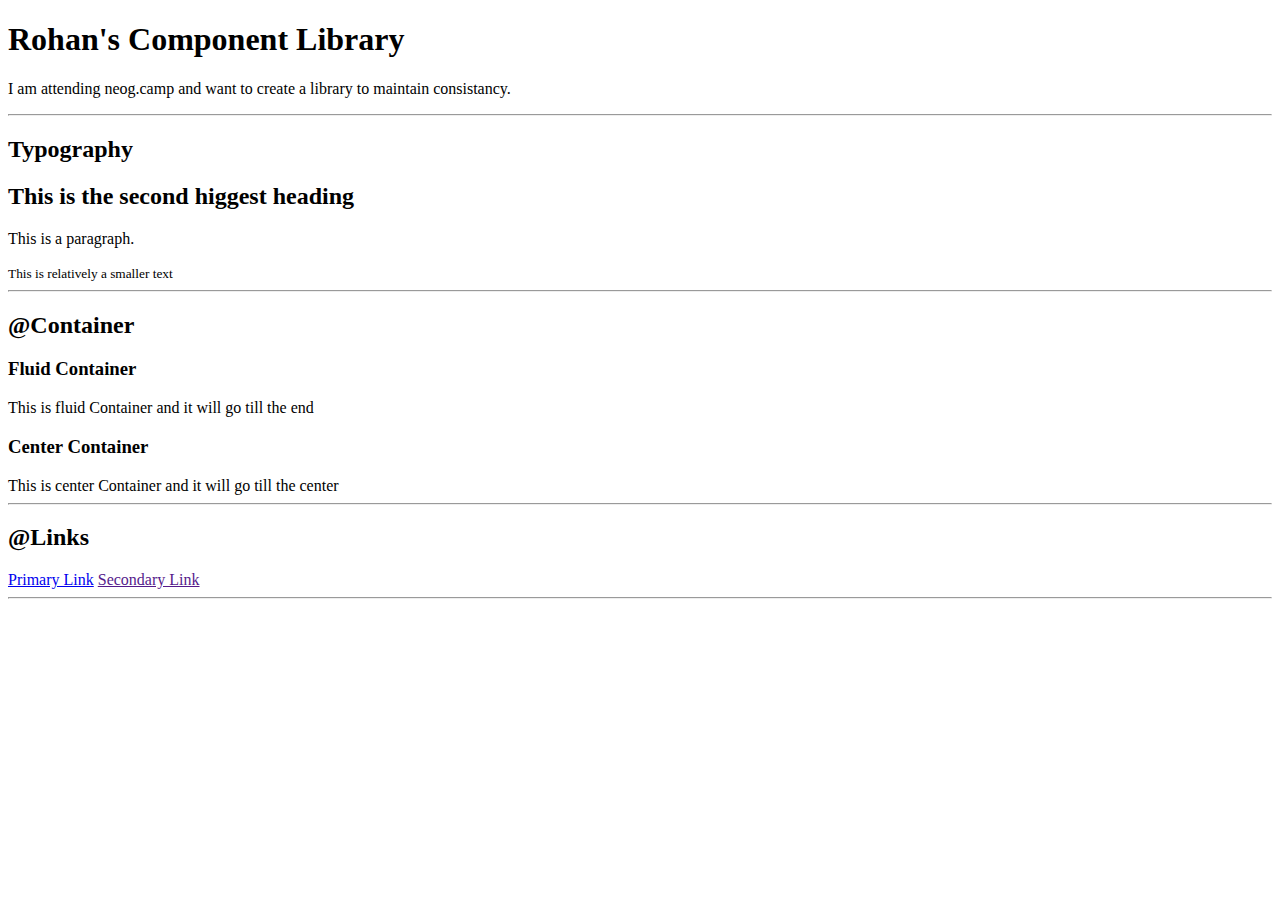
==== index.html @ 66ec8c55 "Create index.html" ====
<!--  -->


<!DOCTYPE html>
<html lang="en">
<head>
    <meta charset="UTF-8">
    <meta http-equiv="X-UA-Compatible" content="IE=edge">
    <meta name="viewport" content="width=device-width, initial-scale=1.0">
    <title>Document</title>
</head>
<body>
    <h1>Rohan's Component Library</h1>
    <p>I am attending  neog.camp and want to create a library to maintain consistancy.</p>

    <hr>

    <h2> Typography</h2>
    <h2> This is the second higgest heading</h2>
    <p> This is a paragraph.</p>
    <small>This is relatively a smaller text</small>

    <hr>

    <h2>@Container</h2>

    <h3>Fluid Container</h3>
    <div> This is fluid Container and it will go till the end</div>
    <h3>Center Container</h3>
    <div> This is center Container and it will go till the center</div>

    <hr>

    <h2> @Links</h2>
    <!-- Inline blocks -->
    <a href="https://google.com"> Primary Link</a>
    <a href="">Secondary Link</a>

    <hr>

    </body>
</html>
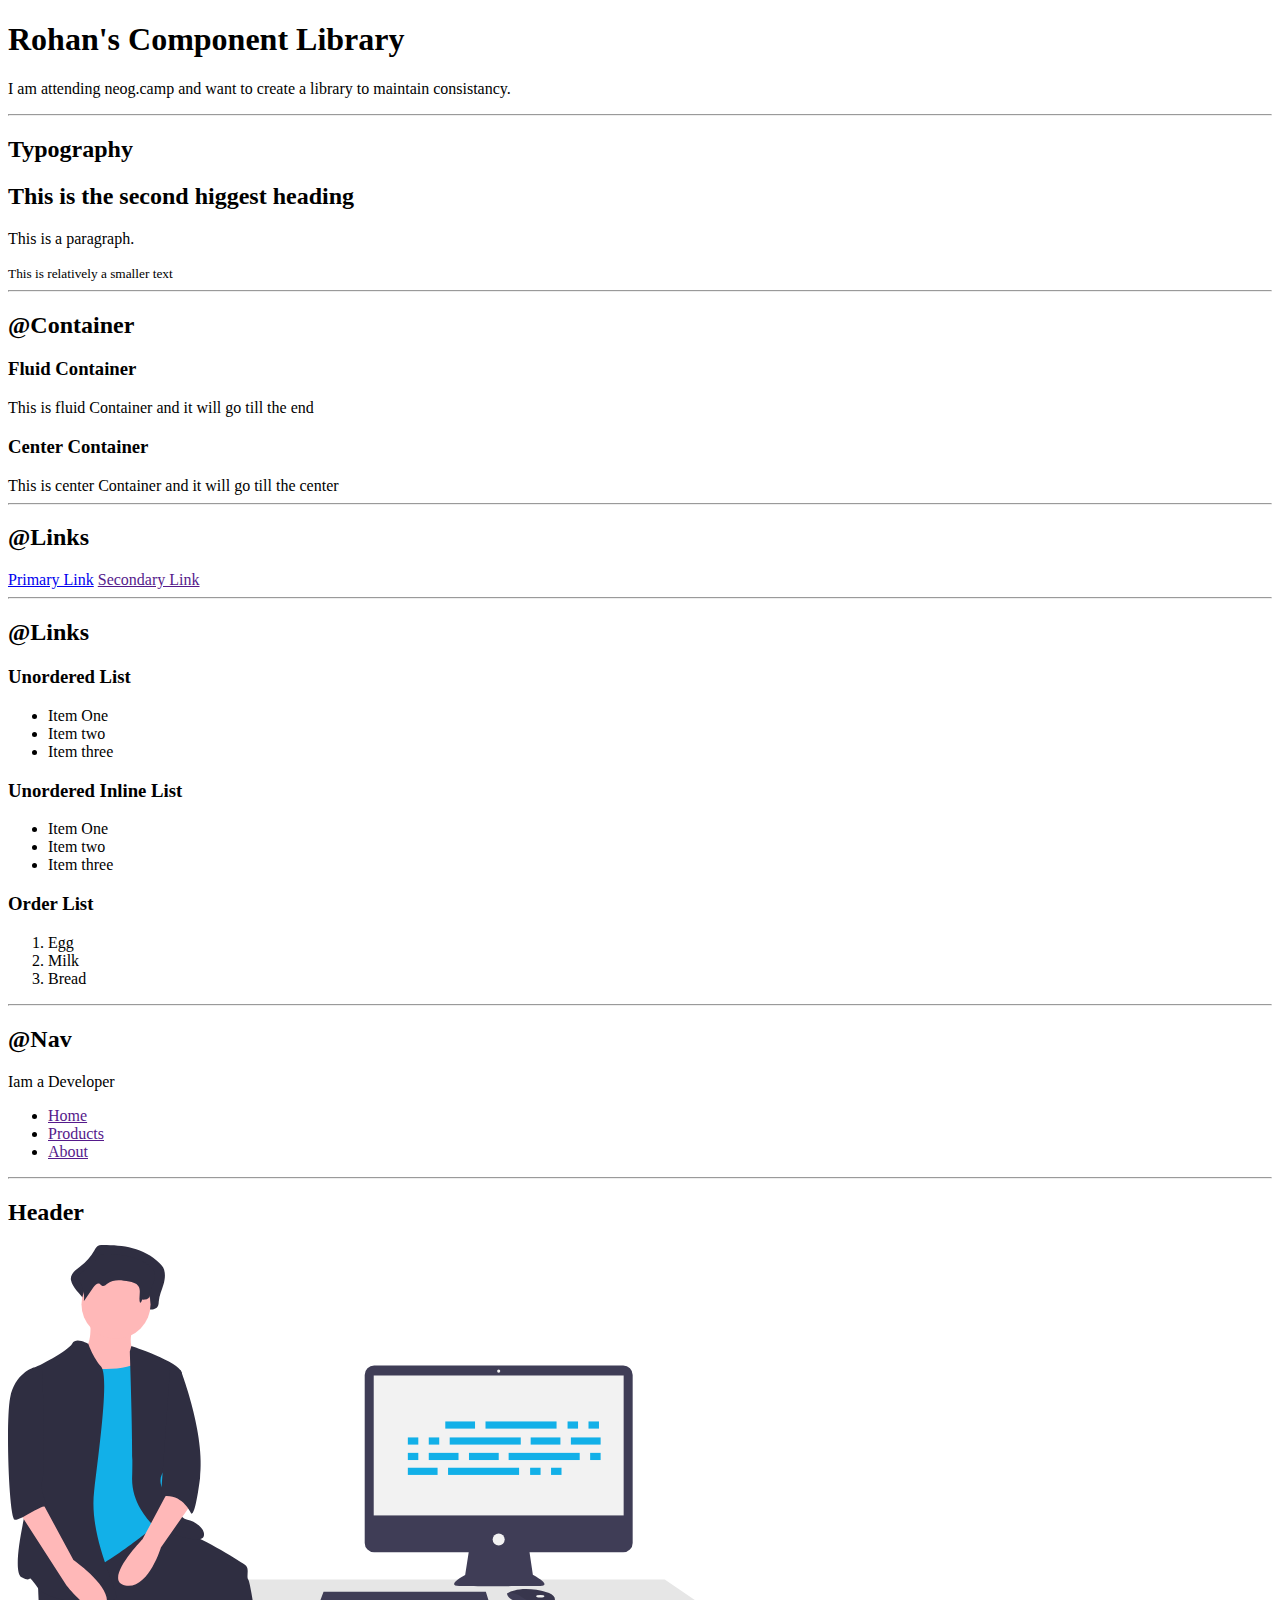
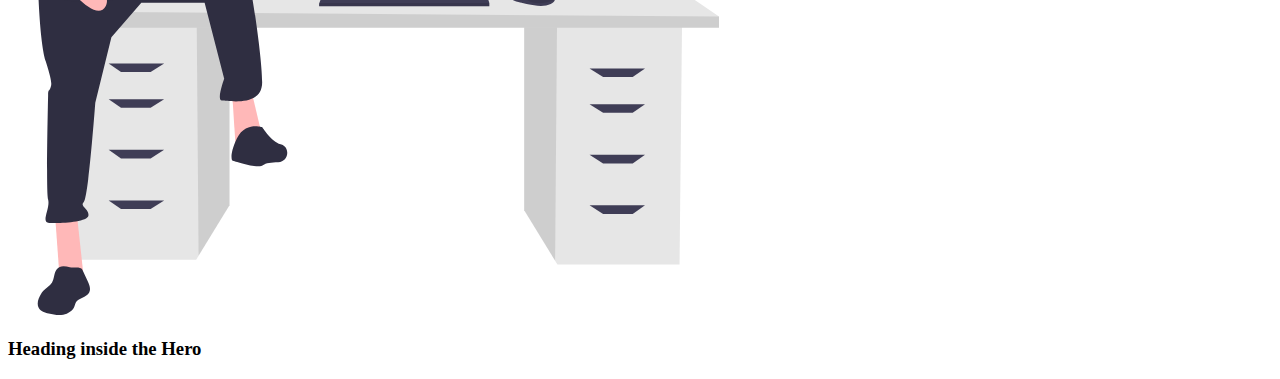
==== commit d3d4ca2f: "wip: Upto headers" ====
--- a/index.html
+++ b/index.html
@@ -38,5 +38,61 @@
 
     <hr>
 
+    <h2> @Links</h2>
+
+    <h3> Unordered List</h3>
+
+    <ul>
+        <li> Item One</li>
+        <li> Item two</li>
+        <li> Item three</li>
+    </ul>
+
+    <h3> Unordered Inline List</h3>
+    <ul>
+        <li> Item One</li>
+        <li>  Item two</li>
+        <li>  Item three</li>
+    </ul>
+
+    <h3>Order List</h3>
+
+    <ol>
+        
+            <li>  Egg</li>
+            <li>  Milk</li>
+            <li>  Bread</li>
+        
+    </ol>
+
+    <hr>
+
+    <h2> @Nav</h2>
+
+    <nav>
+        <div> Iam a Developer</div>
+        <ul>
+            <li> 
+                <a href=""> Home</a>
+            </li>
+            <li>
+                <a href="">Products</a>
+        
+            </li>
+            <li>
+                <a href=""> About</a>
+            </li>
+        </ul>
+    </nav>
+
+    <hr>
+
+    <h2> Header</h2>
+    <header>
+    <img src="images/hero.svg"/>
+    <h3> Heading inside the Hero</h3>
+    </header>
+
+
     </body>
 </html>
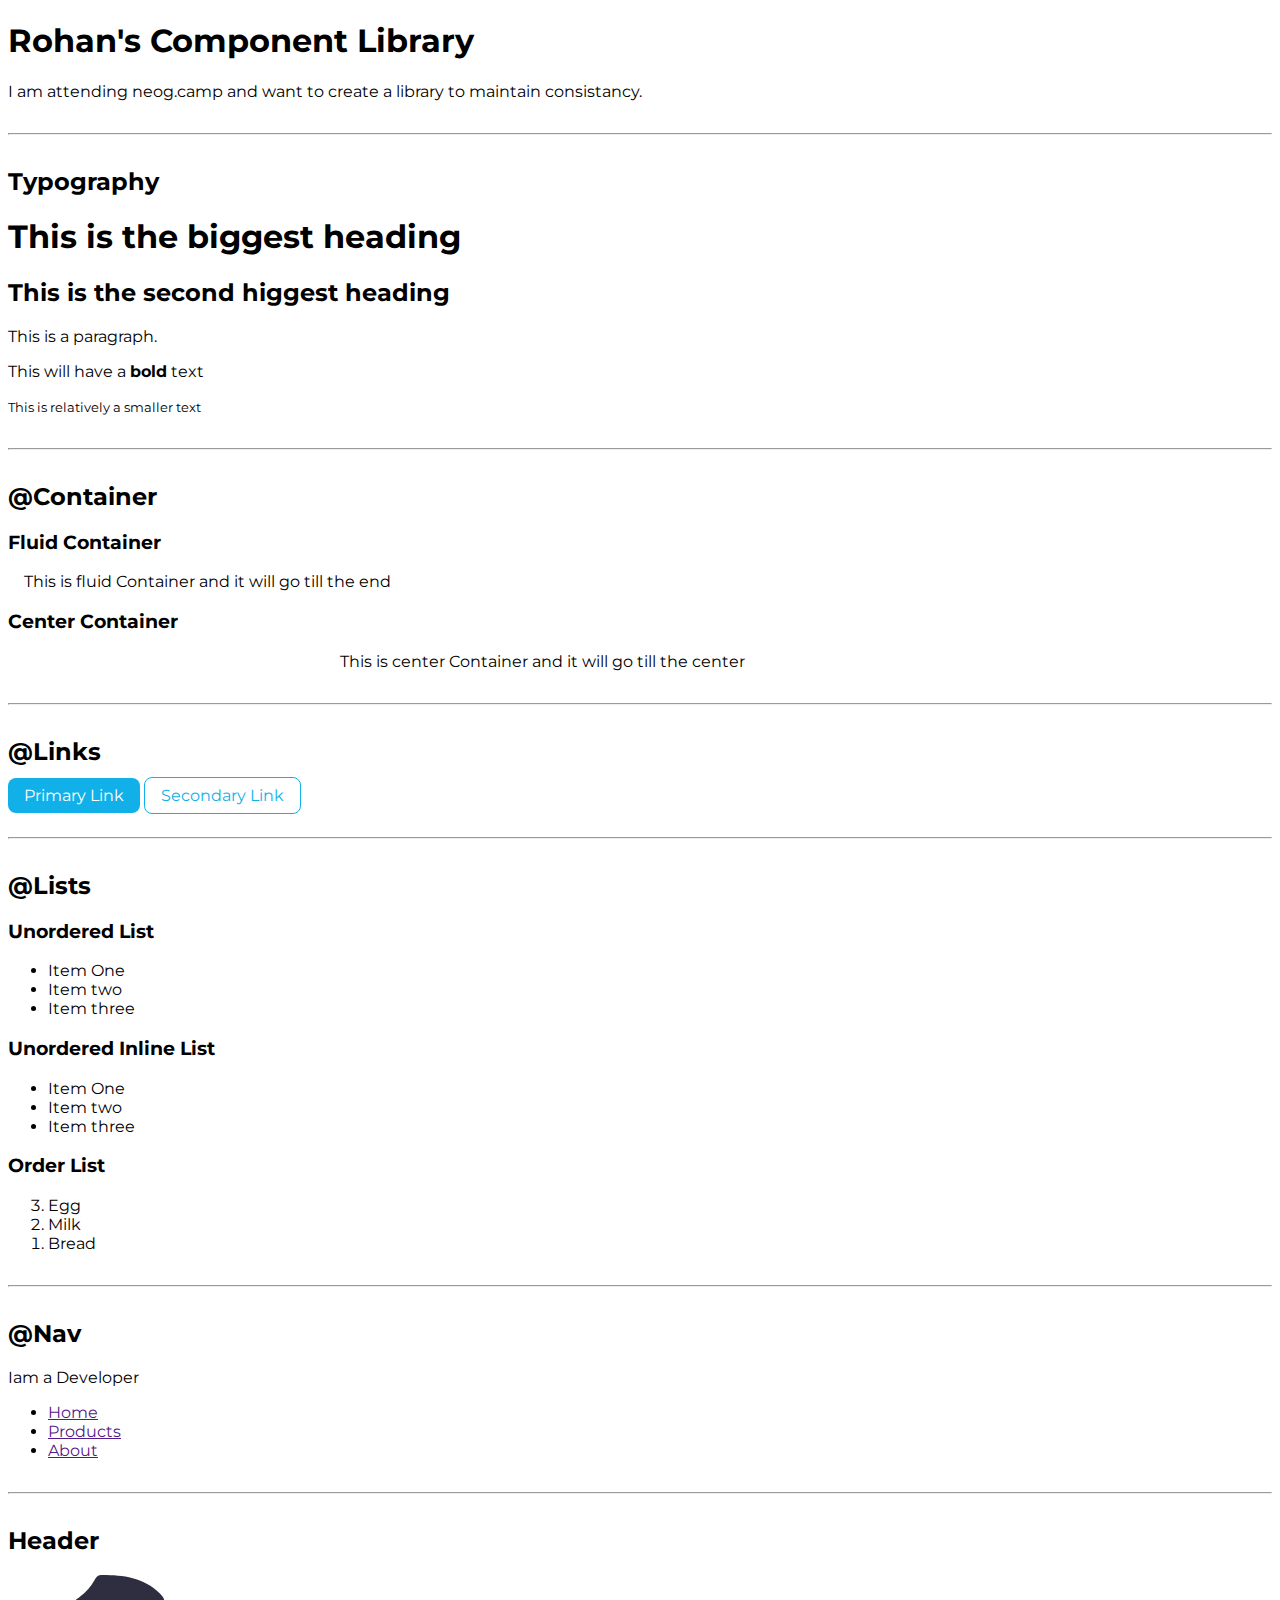
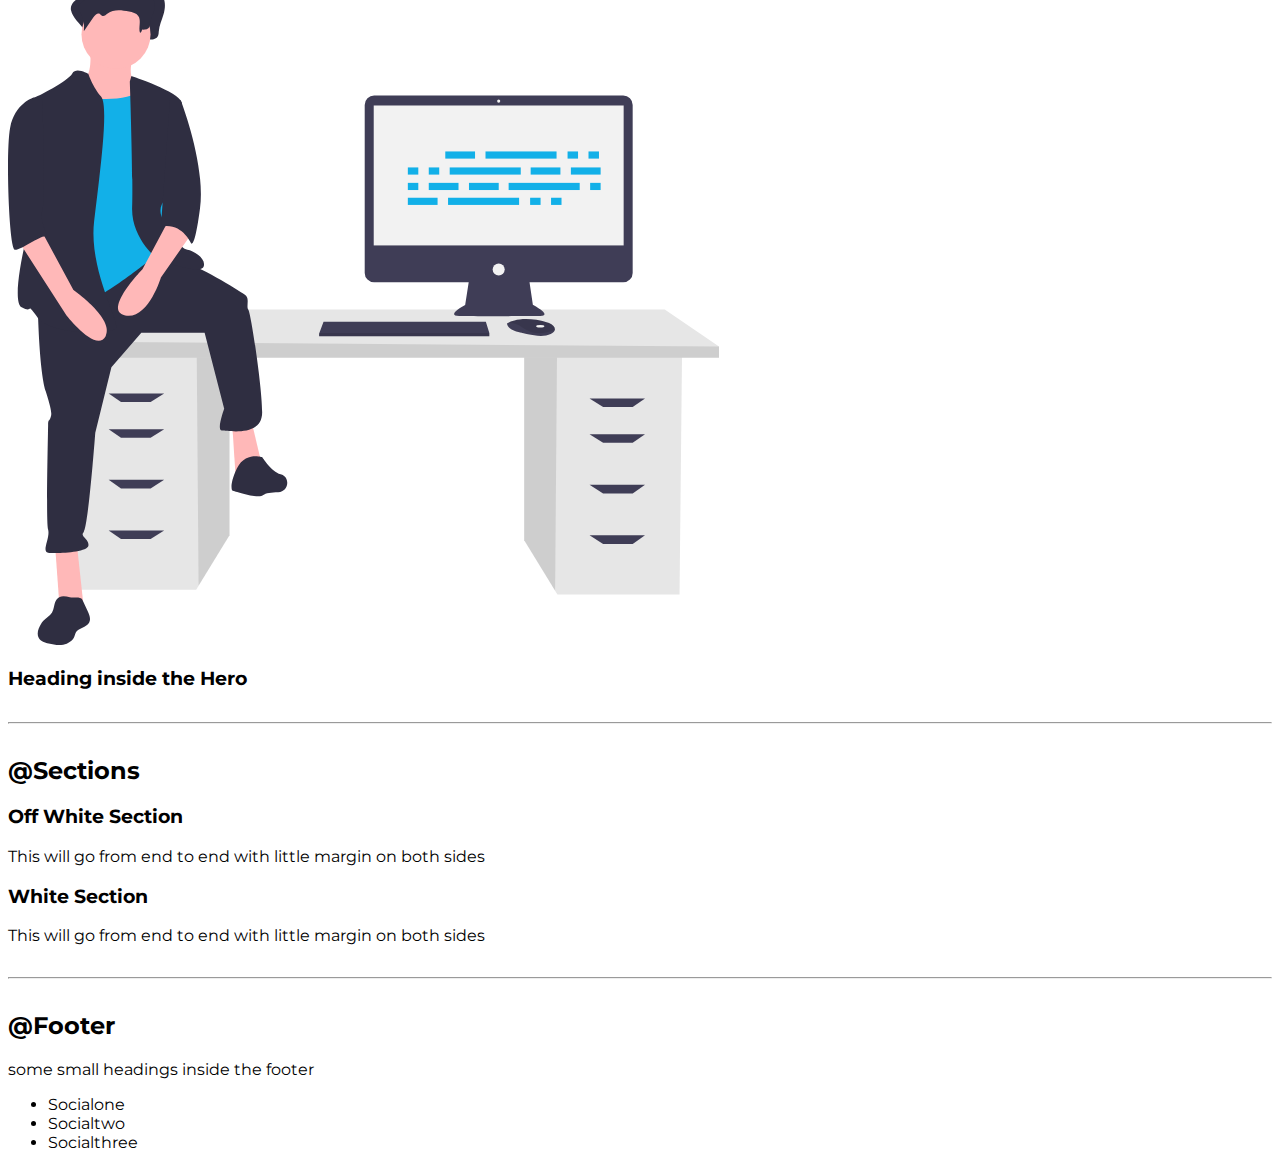
==== commit ce1a95ab: "wip: Upto links" ====
--- a/index.html
+++ b/index.html
@@ -7,8 +7,10 @@
     <meta charset="UTF-8">
     <meta http-equiv="X-UA-Compatible" content="IE=edge">
     <meta name="viewport" content="width=device-width, initial-scale=1.0">
-    <title>Document</title>
+    <title>Component Library</title>
+    <link href="styles.css" rel="stylesheet"/>
 </head>
+
 <body>
     <h1>Rohan's Component Library</h1>
     <p>I am attending  neog.camp and want to create a library to maintain consistancy.</p>
@@ -16,29 +18,34 @@
     <hr>
 
     <h2> Typography</h2>
+    <h1>This is the biggest heading</h1>
     <h2> This is the second higgest heading</h2>
     <p> This is a paragraph.</p>
+    <p>This will have a <strong>bold</strong> text</p>
     <small>This is relatively a smaller text</small>
 
     <hr>
 
     <h2>@Container</h2>
 
-    <h3>Fluid Container</h3>
-    <div> This is fluid Container and it will go till the end</div>
+    <h3 >Fluid Container</h3>
+    <div class="container"> This is fluid Container and it will go till the end</div>
     <h3>Center Container</h3>
-    <div> This is center Container and it will go till the center</div>
+    <div class="container container-center"> This is center Container and it will go till the center</div>
 
     <hr>
 
     <h2> @Links</h2>
     <!-- Inline blocks -->
-    <a href="https://google.com"> Primary Link</a>
-    <a href="">Secondary Link</a>
+    <a class=" link primary-link" href="https://google.com"> Primary Link</a>
+    <a class="link secondary-link" href="">Secondary Link</a>
+
+    <br>
+
 
     <hr>
 
-    <h2> @Links</h2>
+    <h2> @Lists</h2>
 
     <h3> Unordered List</h3>
 
@@ -57,7 +64,7 @@
 
     <h3>Order List</h3>
 
-    <ol>
+    <ol reversed>
         
             <li>  Egg</li>
             <li>  Milk</li>
@@ -93,6 +100,37 @@
     <h3> Heading inside the Hero</h3>
     </header>
 
+    <hr>
+
+    <h2> @Sections</h2>
+
+    <section>
+    <h3> Off White Section</h3>
+    <p> This will go from end to end with little margin on both sides</p>
+
+    </section>
+
+    <section>
+        <h3> White Section</h3>
+        <p> This will go from end to end with little margin on both sides</p>
+    
+    </section>
+
+    <hr>
+
+    <h2> @Footer</h2>
+
+
+    <footer>
+        <div> some small headings inside the footer</div>
+        <ul>
+            <li> Socialone</li>
+            <li>Socialtwo</li>
+            <li>Socialthree</li>
+        </ul>
+
+    </footer>
+
 
     </body>
 </html>
--- a/styles.css
+++ b/styles.css
@@ -0,0 +1,55 @@
+@import url("https://fonts.googleapis.com/css2?family=Montserrat:wght@200;700&display=swap");
+
+:root {
+  --primary-color: #12B0E8;
+}
+
+body {
+  font-family: "Montserrat", sans-serif;
+}
+
+hr{
+    margin: 2rem 0rem;
+}
+
+/* Container */
+.container {
+  padding-left: 1rem;
+  padding-right: 1rem;
+}
+.container-center {
+  max-width: 600px;
+  margin: auto;
+}
+
+.container-fluid {
+}
+
+/* Links */
+
+ .link{
+     text-decoration: none;
+     padding: 0.5rem 1rem;
+ }
+.primary-link {
+      background-color: var(--primary-color);
+  border-radius: 0.5rem;
+  color: white;
+  text-decoration: none;
+  
+}
+
+.secondary-link {
+  color: #12B0E8;
+  border-radius: 0.5rem;
+  border: 1px solid var(--primary-color);
+  text-decoration: none;
+}
+
+/* Look into BEM naming convention */
+
+/* Lists */
+
+
+
+
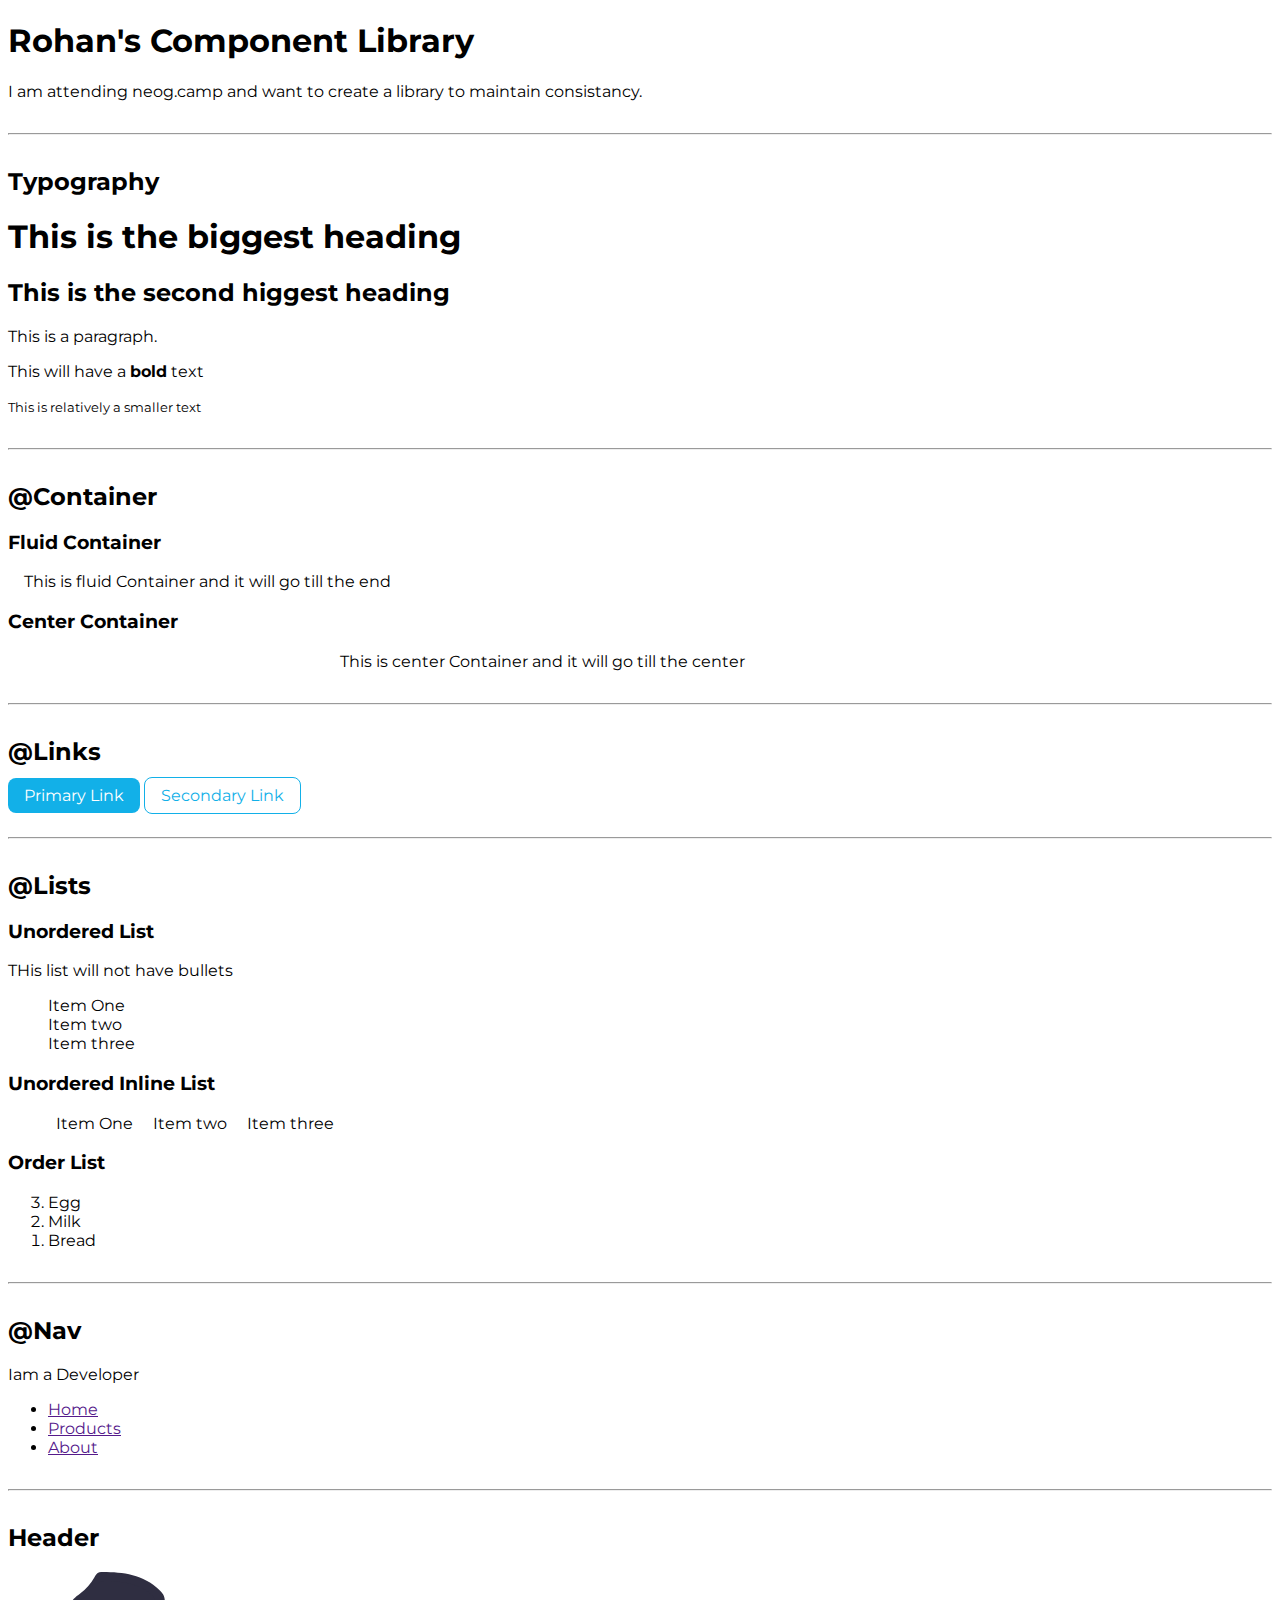
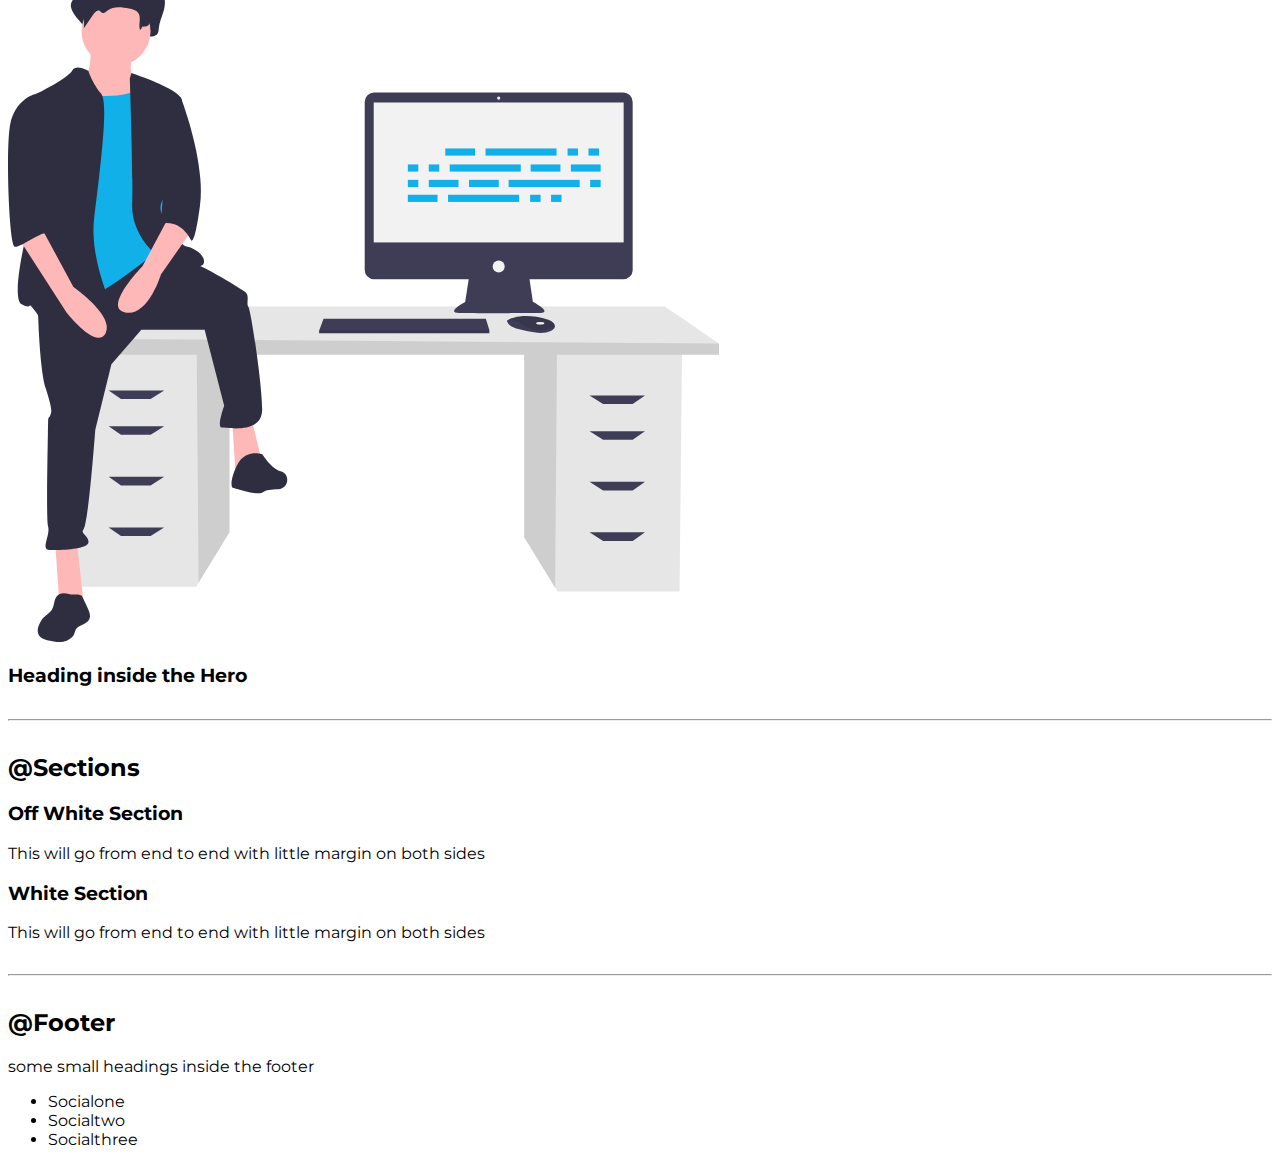
==== commit 2be45bff: "upto list" ====
--- a/index.html
+++ b/index.html
@@ -48,18 +48,19 @@
     <h2> @Lists</h2>
 
     <h3> Unordered List</h3>
+    <p>THis list will not have bullets</p>
 
-    <ul>
+    <ul class="list-non-bullet">
         <li> Item One</li>
         <li> Item two</li>
         <li> Item three</li>
     </ul>
 
     <h3> Unordered Inline List</h3>
-    <ul>
-        <li> Item One</li>
-        <li>  Item two</li>
-        <li>  Item three</li>
+    <ul class="list-non-bullet">
+        <li class="list-inline"> Item One</li>
+        <li class="list-inline">  Item two</li>
+        <li class="list-inline">  Item three</li>
     </ul>
 
     <h3>Order List</h3>
--- a/styles.css
+++ b/styles.css
@@ -50,6 +50,16 @@
 
 /* Lists */
 
+.list-non-bullet{
+    list-style: none;
+}
+
+.list-inline{
+
+    display: inline;
+    padding: 0rem 0.5rem;
+}
 
 
 
+
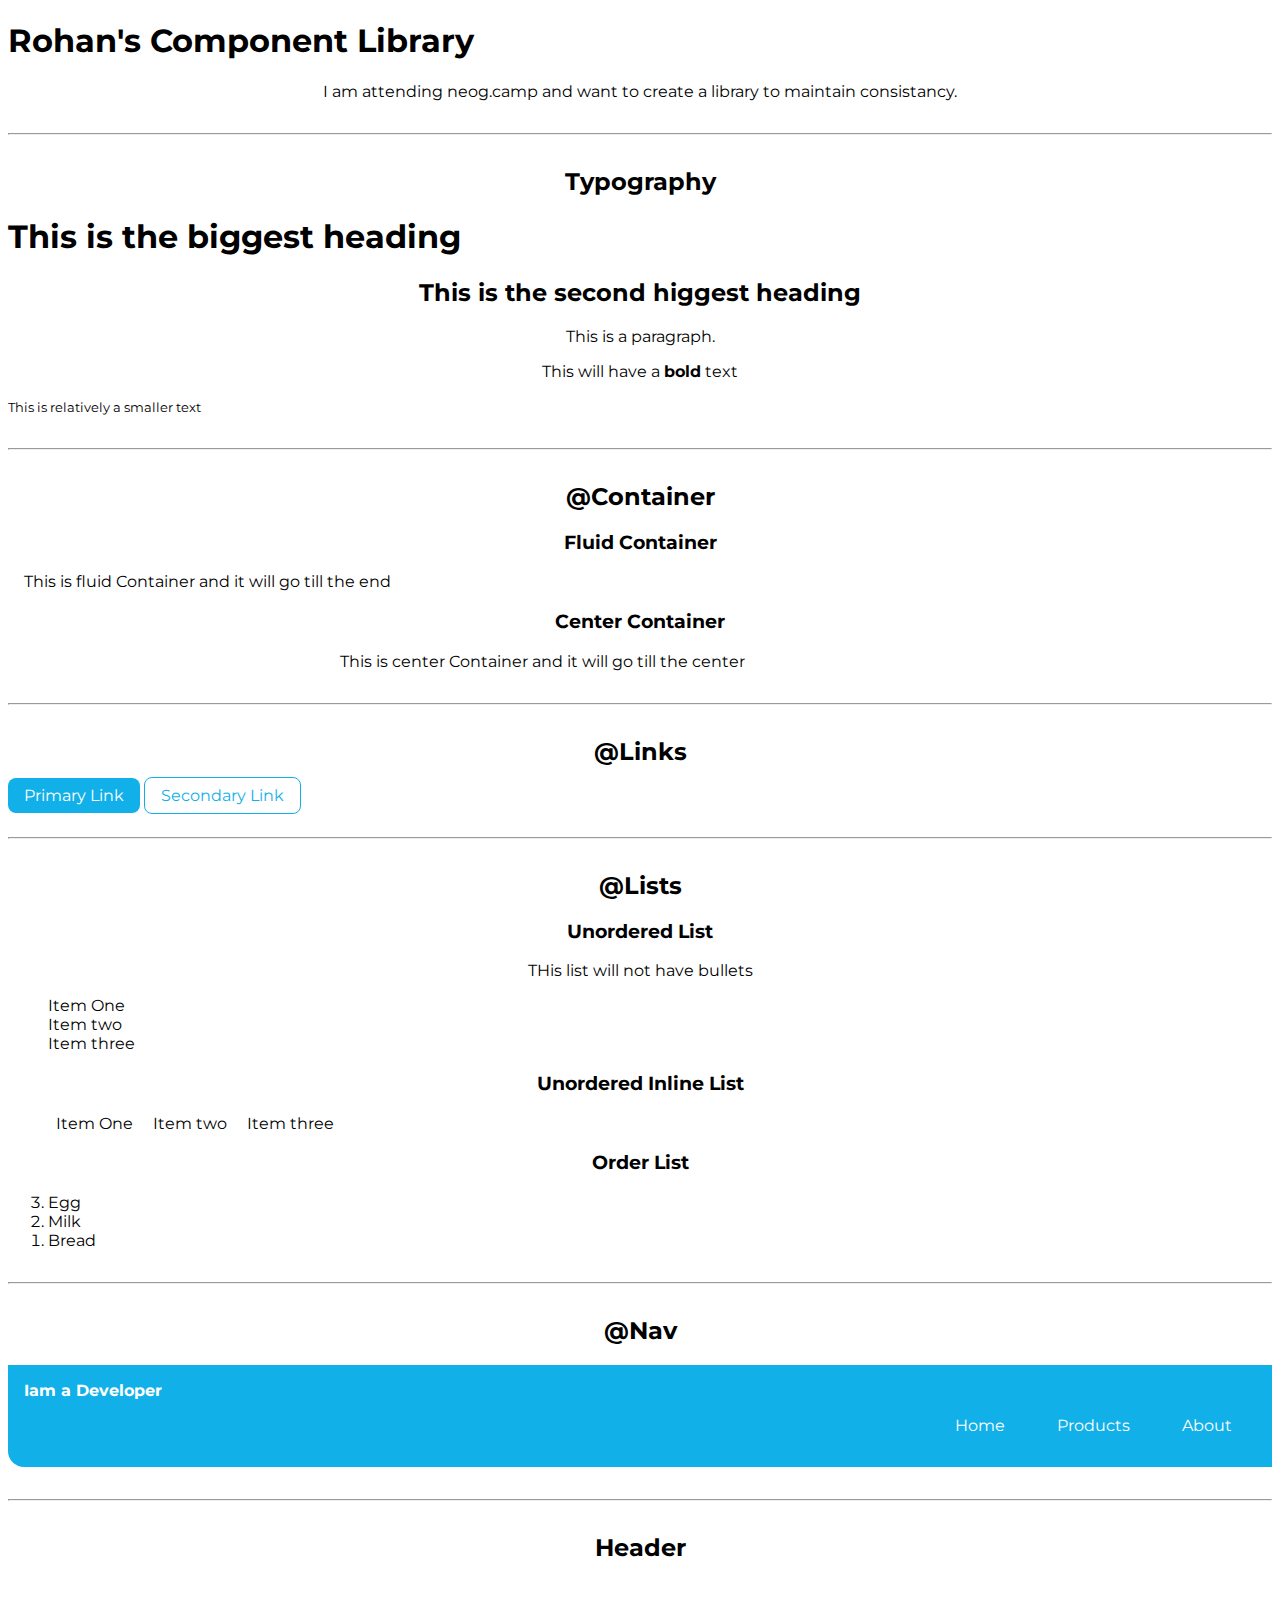
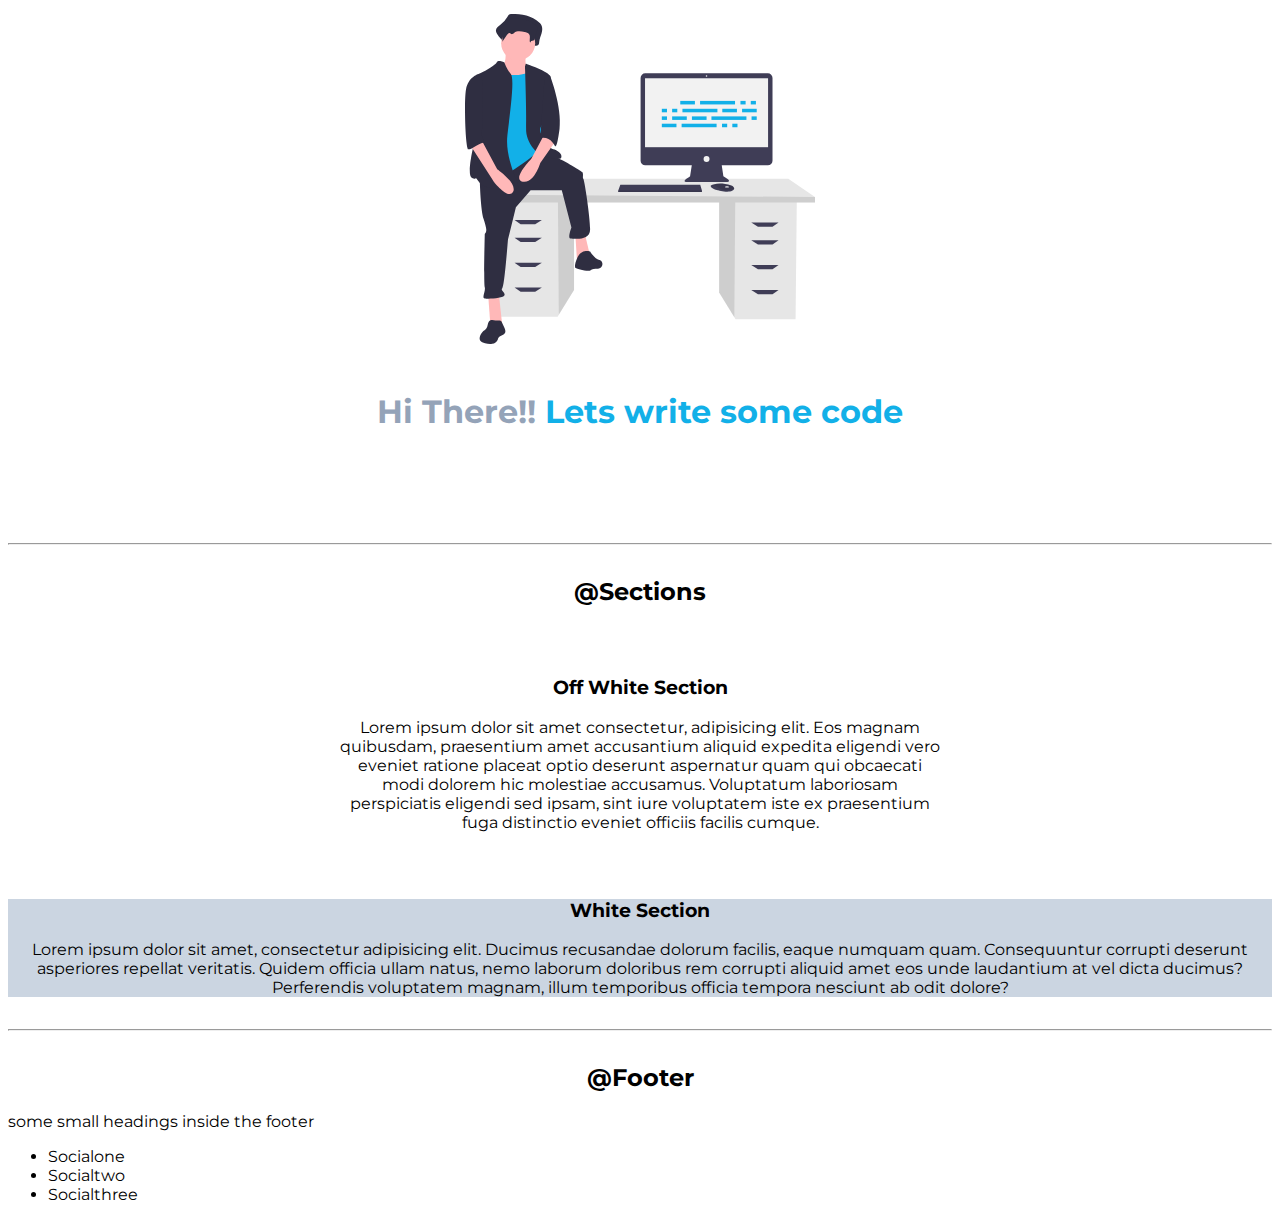
==== commit 40e8ecf4: "upto sections" ====
--- a/index.html
+++ b/index.html
@@ -77,18 +77,18 @@
 
     <h2> @Nav</h2>
 
-    <nav>
-        <div> Iam a Developer</div>
-        <ul>
-            <li> 
-                <a href=""> Home</a>
+    <nav class="navigation container">
+        <div class="nav-brand"> Iam a Developer</div>
+        <ul class="list-non-bullet  nav-pills">
+            <li class="list-inline"> 
+                <a class="link" href=""> Home</a>
             </li>
-            <li>
-                <a href="">Products</a>
+            <li class=" list-non-bullet list-inline">
+                <a class="link" href="">Products</a>
         
-            </li>
-            <li>
-                <a href=""> About</a>
+            </li> 
+            <li class="list-inline">
+                <a class="link" href=""> About</a>
             </li>
         </ul>
     </nav>
@@ -96,24 +96,26 @@
     <hr>
 
     <h2> Header</h2>
-    <header>
-    <img src="images/hero.svg"/>
-    <h3> Heading inside the Hero</h3>
+    <header class="hero">
+    <img class="hero-img" src="images/hero.svg"/>
+    <h3 class="hero-heading"> Hi There!! <span class= heading-inverted>Lets write some code</span> </h3>
     </header>
 
     <hr>
 
     <h2> @Sections</h2>
 
-    <section>
+    <section class="section">
+    <div class="container container-center">
     <h3> Off White Section</h3>
-    <p> This will go from end to end with little margin on both sides</p>
+    <p> Lorem ipsum dolor sit amet consectetur, adipisicing elit. Eos magnam quibusdam, praesentium amet accusantium aliquid expedita eligendi vero eveniet ratione placeat optio deserunt aspernatur quam qui obcaecati modi dolorem hic molestiae accusamus. Voluptatum laboriosam perspiciatis eligendi sed ipsam, sint iure voluptatem iste ex praesentium fuga distinctio eveniet officiis facilis cumque.</p>
+    </div>
 
     </section>
 
-    <section>
+    <section class="ow">
         <h3> White Section</h3>
-        <p> This will go from end to end with little margin on both sides</p>
+        <p>Lorem ipsum dolor sit amet, consectetur adipisicing elit. Ducimus recusandae dolorum facilis, eaque numquam quam. Consequuntur corrupti deserunt asperiores repellat veritatis. Quidem officia ullam natus, nemo laborum doloribus rem corrupti aliquid amet eos unde laudantium at vel dicta ducimus? Perferendis voluptatem magnam, illum temporibus officia tempora nesciunt ab odit dolore?</p>
     
     </section>
 
--- a/styles.css
+++ b/styles.css
@@ -2,6 +2,7 @@
 
 :root {
   --primary-color: #12B0E8;
+  --dark-gray: #94a3b8;
 }
 
 body {
@@ -60,6 +61,60 @@
     padding: 0rem 0.5rem;
 }
 
+/* Nav */
+
+.navigation{
+    background-color: var(--primary-color);
+    color: white;
+    padding: 1rem;
+    border-bottom-left-radius: 1rem;
+    }
+
+.navigation .link{
+    color: white;
+    text-align: right;
+}
+
+.navigation .nav-pills{
+    text-align: right;
+}
+
+.navigation .nav-brand{
+    font-weight: bold;
+    font-size: 1rem;
+}
 
 
+.hero{
+    padding: 2rem;
+    }
 
+    .hero .hero-img{
+        max-width: 350px;
+        display: block;
+        margin: auto;
+            }
+
+.hero .hero-heading{
+    font-size: 2rem;
+    color: var(--dark-gray);
+    padding: 1rem;
+}            
+
+.hero .hero-heading .heading-inverted{
+    color: var(--primary-color);
+}
+
+/* Sections */
+
+.section{
+    padding: 2rem;
+}
+
+.section h1, h2, h3, p {
+    text-align: center;
+    }
+
+.ow{
+    background-color: #cbd5e1 ;
+}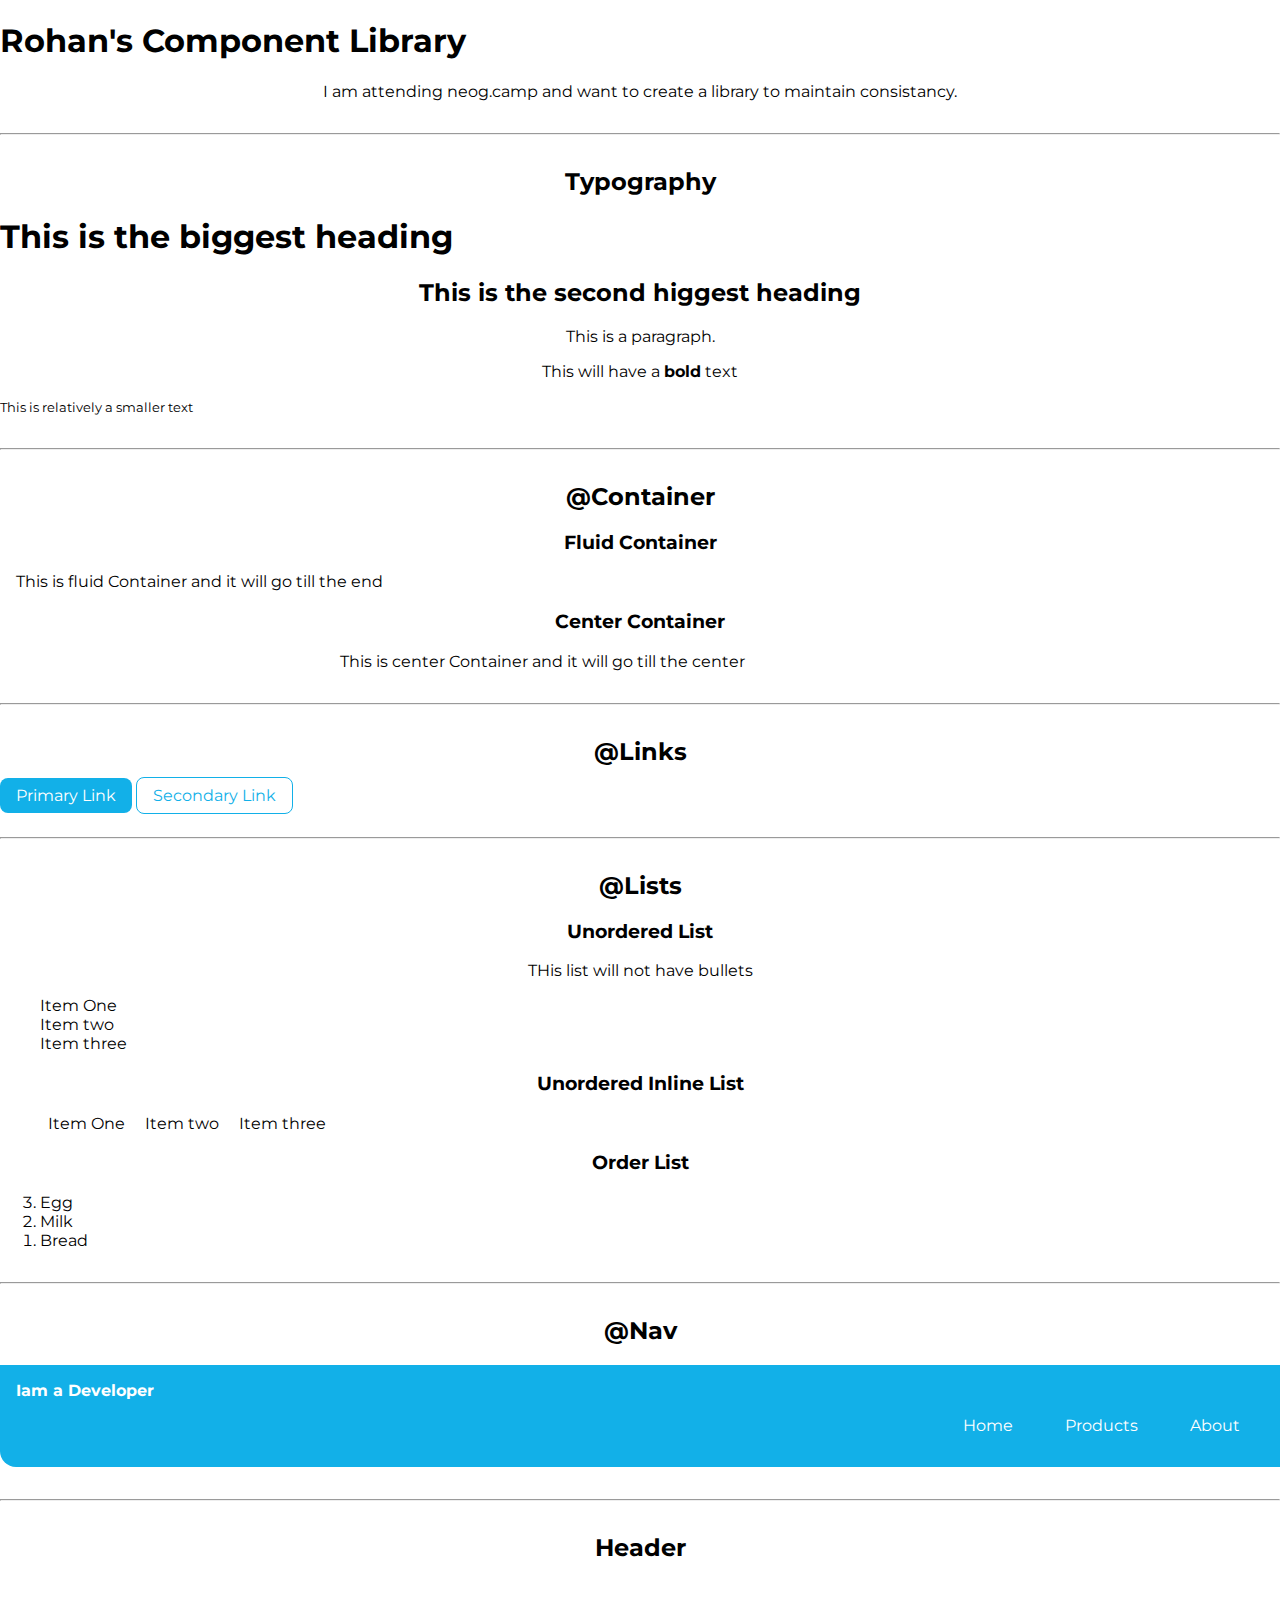
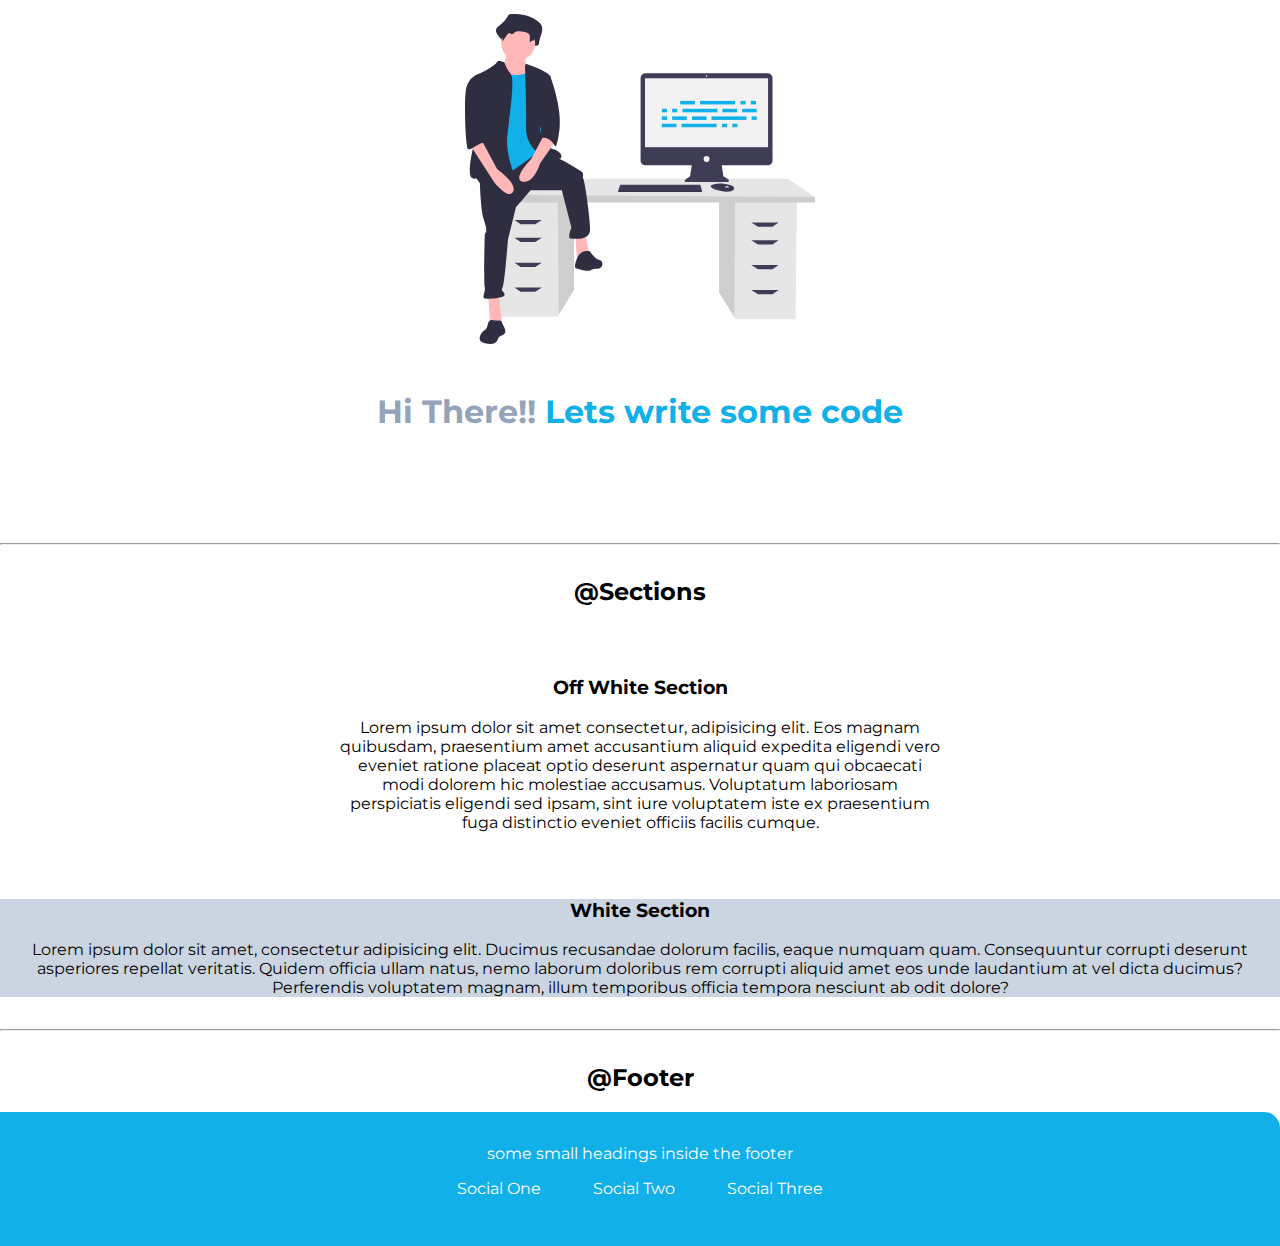
==== commit 6e2f9405: "CSS style sheet complete" ====
--- a/index.html
+++ b/index.html
@@ -124,12 +124,12 @@
     <h2> @Footer</h2>
 
 
-    <footer>
-        <div> some small headings inside the footer</div>
-        <ul>
-            <li> Socialone</li>
-            <li>Socialtwo</li>
-            <li>Socialthree</li>
+    <footer class="footer">
+        <div class="footer-header"> some small headings inside the footer</div>
+        <ul class="list-non-bullet">
+            <li class="social-links list-inline"> <a  class="link" href=""> Social One</a></li>
+            <li class="social-links list-inline"> <a class="link" href=""> Social Two</a></li>
+            <li class="social-links list-inline"> <a class="link" href=""> Social Three</a></li>
         </ul>
 
     </footer>
--- a/styles.css
+++ b/styles.css
@@ -7,6 +7,7 @@
 
 body {
   font-family: "Montserrat", sans-serif;
+  margin: 0px;
 }
 
 hr{
@@ -117,4 +118,22 @@
 
 .ow{
     background-color: #cbd5e1 ;
+}
+
+/* Footer */
+
+footer{
+    background-color: var(--primary-color);
+    padding: 2rem 1rem;
+    text-align: center;
+    color: white;
+    border-top-right-radius: 1rem;
+}
+
+.footer .link{
+    color: white;
+}
+
+.footer ul{
+    padding-inline-start: 0px;
 }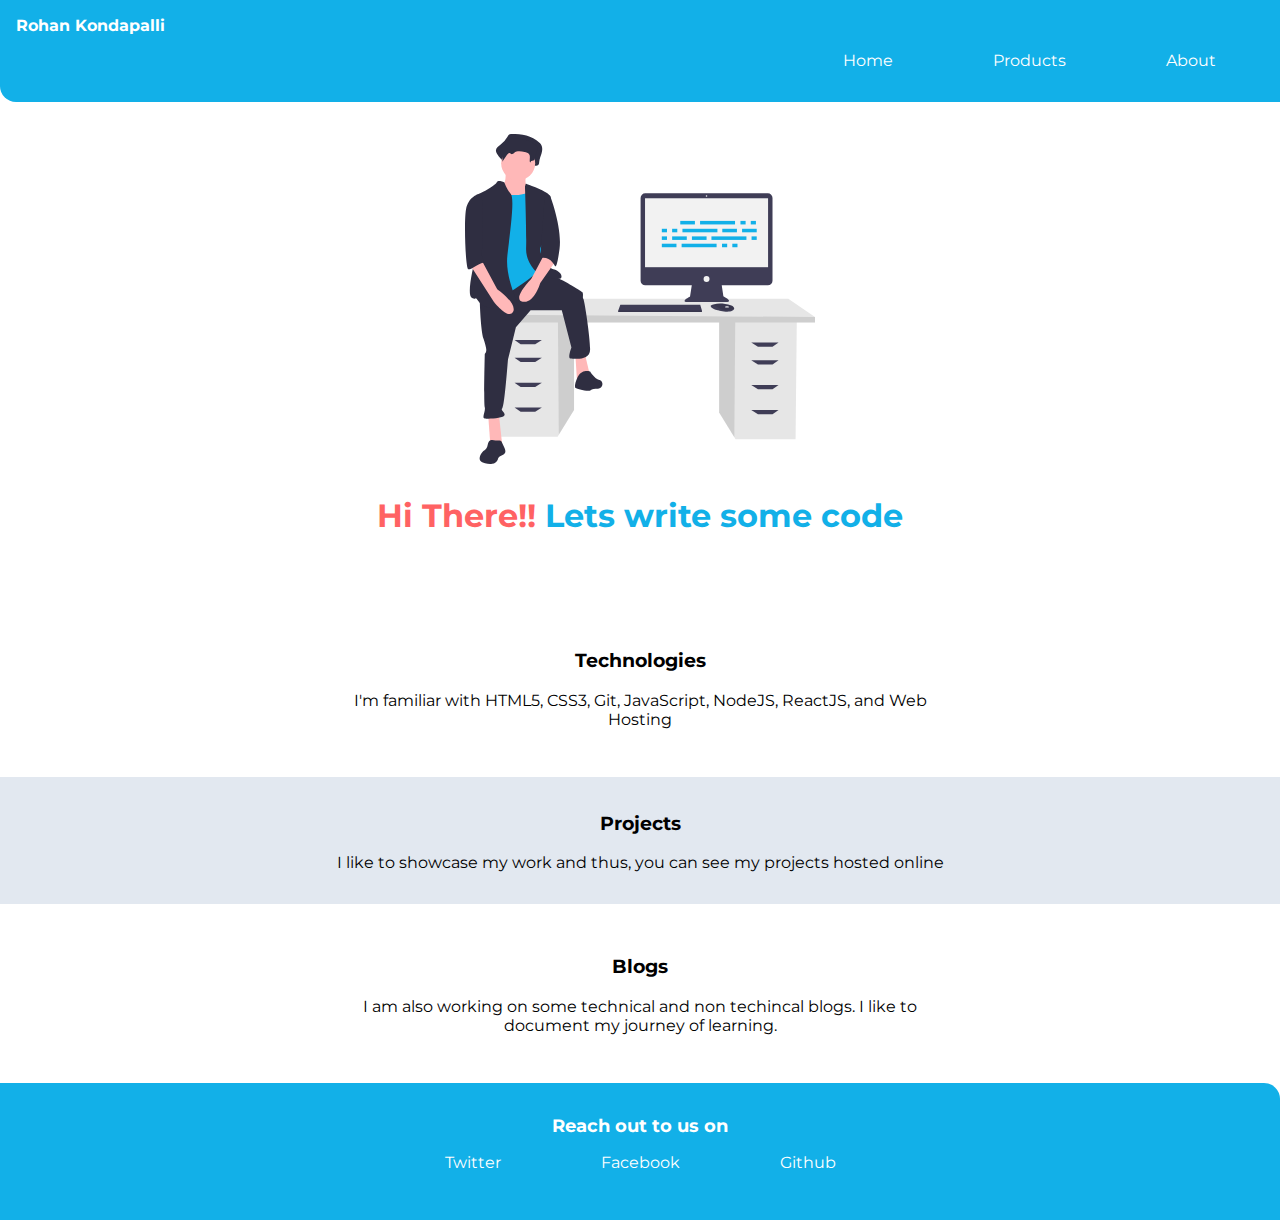
==== commit 1ddace43: "Webpage created" ====
--- a/index.html
+++ b/index.html
@@ -1,139 +1,66 @@
-<!--  -->
-
-
 <!DOCTYPE html>
 <html lang="en">
 <head>
     <meta charset="UTF-8">
     <meta http-equiv="X-UA-Compatible" content="IE=edge">
     <meta name="viewport" content="width=device-width, initial-scale=1.0">
-    <title>Component Library</title>
-    <link href="styles.css" rel="stylesheet"/>
+    <title>Webpage</title>
+
+    <link href="styles.css" rel="Stylesheet"
 </head>
+<body>
+        <nav class="navigation container">
+            <div class="nav-brand"> Rohan Kondapalli</div>
+            <ul class="list-non-bullet  nav-pills">
+                <li class="list-inline">
+                    <a class="link" href=""> Home</a>
+                </li>
+                <li class=" list-non-bullet list-inline">
+                    <a class="link" href="">Products</a>
+        
+                </li>
+                <li class="list-inline">
+                    <a class="link" href=""> About</a>
+                </li>
+            </ul>
+        </nav>
 
-<body>
-    <h1>Rohan's Component Library</h1>
-    <p>I am attending  neog.camp and want to create a library to maintain consistancy.</p>
+            <header class="hero">
+                <img class="hero-img" src="images/hero.svg" />
+                <h3 class="hero-heading"> Hi There!! <span class=heading-inverted>Lets write some code</span> </h3>
+            </header>
 
-    <hr>
+            <section class="section">
+                <div class="container container-center">
+                    <h3> Technologies</h3>
+                    <p> I'm familiar with HTML5, CSS3, Git, JavaScript, NodeJS, ReactJS, and Web Hosting</p>
+                </div>
 
-    <h2> Typography</h2>
-    <h1>This is the biggest heading</h1>
-    <h2> This is the second higgest heading</h2>
-    <p> This is a paragraph.</p>
-    <p>This will have a <strong>bold</strong> text</p>
-    <small>This is relatively a smaller text</small>
+                </section>
+                
+                <section class="ow">
+                    <h3> Projects</h3>
+                    <p>I like to showcase my work and thus, you can see my projects hosted online</p>
+                
+                </section>
 
-    <hr>
+                <section class="section">
+                    <div class="container container-center">
+                        <h3> Blogs</h3>
+                        <p> I am also working on some technical and non techincal blogs. I like to document my journey of learning.</p>
+                    </div>
 
-    <h2>@Container</h2>
+                    </section>
 
-    <h3 >Fluid Container</h3>
-    <div class="container"> This is fluid Container and it will go till the end</div>
-    <h3>Center Container</h3>
-    <div class="container container-center"> This is center Container and it will go till the center</div>
+                    <footer class="footer">
+                        <div class="footer-header"> Reach out to us on</div>
+                        <ul class="list-non-bullet">
+                            <li class="social-links list-inline"> <a class="link" href=""> Twitter</a></li>
+                            <li class="social-links list-inline"> <a class="link" href=""> Facebook</a></li>
+                            <li class="social-links list-inline"> <a class="link" href=""> Github</a></li>
+                        </ul>
+                    
+                    </footer>
 
-    <hr>
-
-    <h2> @Links</h2>
-    <!-- Inline blocks -->
-    <a class=" link primary-link" href="https://google.com"> Primary Link</a>
-    <a class="link secondary-link" href="">Secondary Link</a>
-
-    <br>
-
-
-    <hr>
-
-    <h2> @Lists</h2>
-
-    <h3> Unordered List</h3>
-    <p>THis list will not have bullets</p>
-
-    <ul class="list-non-bullet">
-        <li> Item One</li>
-        <li> Item two</li>
-        <li> Item three</li>
-    </ul>
-
-    <h3> Unordered Inline List</h3>
-    <ul class="list-non-bullet">
-        <li class="list-inline"> Item One</li>
-        <li class="list-inline">  Item two</li>
-        <li class="list-inline">  Item three</li>
-    </ul>
-
-    <h3>Order List</h3>
-
-    <ol reversed>
-        
-            <li>  Egg</li>
-            <li>  Milk</li>
-            <li>  Bread</li>
-        
-    </ol>
-
-    <hr>
-
-    <h2> @Nav</h2>
-
-    <nav class="navigation container">
-        <div class="nav-brand"> Iam a Developer</div>
-        <ul class="list-non-bullet  nav-pills">
-            <li class="list-inline"> 
-                <a class="link" href=""> Home</a>
-            </li>
-            <li class=" list-non-bullet list-inline">
-                <a class="link" href="">Products</a>
-        
-            </li> 
-            <li class="list-inline">
-                <a class="link" href=""> About</a>
-            </li>
-        </ul>
-    </nav>
-
-    <hr>
-
-    <h2> Header</h2>
-    <header class="hero">
-    <img class="hero-img" src="images/hero.svg"/>
-    <h3 class="hero-heading"> Hi There!! <span class= heading-inverted>Lets write some code</span> </h3>
-    </header>
-
-    <hr>
-
-    <h2> @Sections</h2>
-
-    <section class="section">
-    <div class="container container-center">
-    <h3> Off White Section</h3>
-    <p> Lorem ipsum dolor sit amet consectetur, adipisicing elit. Eos magnam quibusdam, praesentium amet accusantium aliquid expedita eligendi vero eveniet ratione placeat optio deserunt aspernatur quam qui obcaecati modi dolorem hic molestiae accusamus. Voluptatum laboriosam perspiciatis eligendi sed ipsam, sint iure voluptatem iste ex praesentium fuga distinctio eveniet officiis facilis cumque.</p>
-    </div>
-
-    </section>
-
-    <section class="ow">
-        <h3> White Section</h3>
-        <p>Lorem ipsum dolor sit amet, consectetur adipisicing elit. Ducimus recusandae dolorum facilis, eaque numquam quam. Consequuntur corrupti deserunt asperiores repellat veritatis. Quidem officia ullam natus, nemo laborum doloribus rem corrupti aliquid amet eos unde laudantium at vel dicta ducimus? Perferendis voluptatem magnam, illum temporibus officia tempora nesciunt ab odit dolore?</p>
-    
-    </section>
-
-    <hr>
-
-    <h2> @Footer</h2>
-
-
-    <footer class="footer">
-        <div class="footer-header"> some small headings inside the footer</div>
-        <ul class="list-non-bullet">
-            <li class="social-links list-inline"> <a  class="link" href=""> Social One</a></li>
-            <li class="social-links list-inline"> <a class="link" href=""> Social Two</a></li>
-            <li class="social-links list-inline"> <a class="link" href=""> Social Three</a></li>
-        </ul>
-
-    </footer>
-
-
-    </body>
-</html>
+</body>
+</html>--- a/styles.css
+++ b/styles.css
@@ -2,12 +2,13 @@
 
 :root {
   --primary-color: #12B0E8;
-  --dark-gray: #94a3b8;
+  --dark-gray: #f8fafc;
 }
 
 body {
   font-family: "Montserrat", sans-serif;
   margin: 0px;
+  ;
 }
 
 hr{
@@ -32,6 +33,8 @@
  .link{
      text-decoration: none;
      padding: 0.5rem 1rem;
+     margin: 1rem;
+     margin-bottom: 1rem;
  }
 .primary-link {
       background-color: var(--primary-color);
@@ -59,7 +62,7 @@
 .list-inline{
 
     display: inline;
-    padding: 0rem 0.5rem;
+    padding: 0rem 1rem;
 }
 
 /* Nav */
@@ -98,8 +101,8 @@
 
 .hero .hero-heading{
     font-size: 2rem;
-    color: var(--dark-gray);
-    padding: 1rem;
+    color: #FF6263;
+    
 }            
 
 .hero .hero-heading .heading-inverted{
@@ -117,8 +120,13 @@
     }
 
 .ow{
-    background-color: #cbd5e1 ;
+    background-color: #e2e8f0 ;
+    /* padding:1rem 0.5rem; */
+    padding: 1rem 0.5rem;
+    
 }
+    
+
 
 /* Footer */
 
@@ -134,6 +142,12 @@
     color: white;
 }
 
+.footer .footer-header{
+
+    font-weight: bold;
+    font-size: large;
+}
+
 .footer ul{
     padding-inline-start: 0px;
 }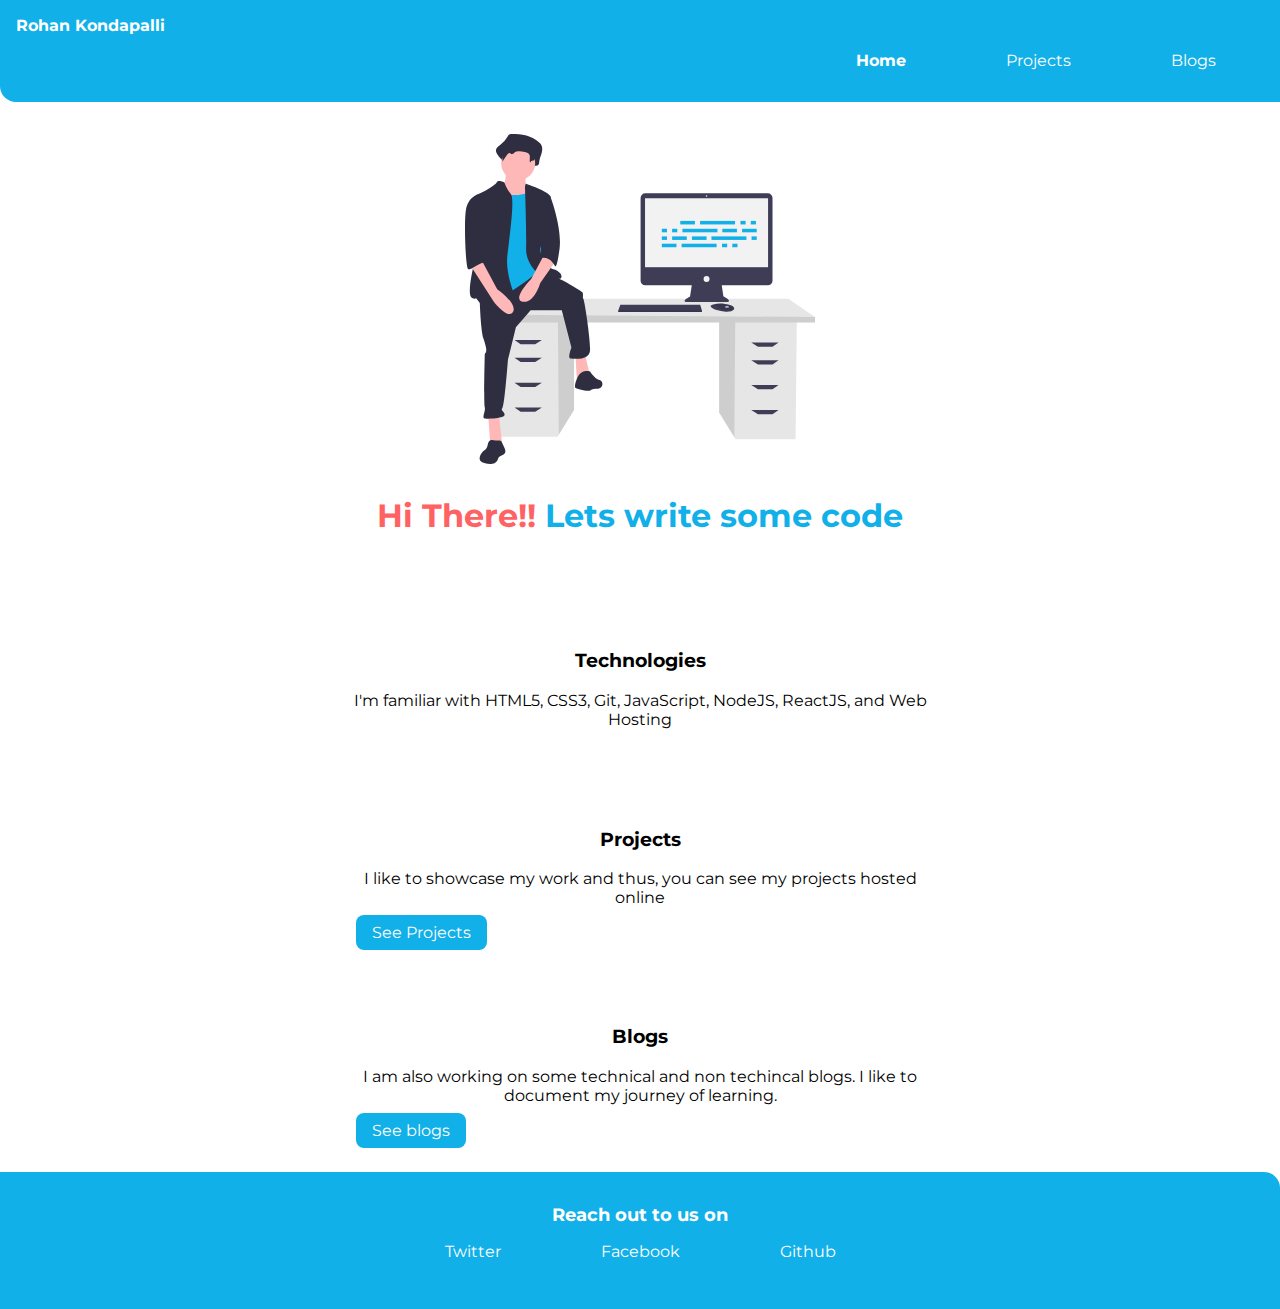
==== commit e2083c73: "Complete" ====
--- a/index.html
+++ b/index.html
@@ -13,14 +13,14 @@
             <div class="nav-brand"> Rohan Kondapalli</div>
             <ul class="list-non-bullet  nav-pills">
                 <li class="list-inline">
-                    <a class="link" href=""> Home</a>
+                    <a class="link link-active" href=""> Home</a>
                 </li>
                 <li class=" list-non-bullet list-inline">
-                    <a class="link" href="">Products</a>
+                    <a class="link" href="">Projects</a>
         
                 </li>
                 <li class="list-inline">
-                    <a class="link" href=""> About</a>
+                    <a class="link" href=""> Blogs</a>
                 </li>
             </ul>
         </nav>
@@ -38,16 +38,20 @@
 
                 </section>
                 
-                <section class="ow">
+                <!-- <section class="ow"> -->
+                    <section class="section">
+                        <div class="container container-center">
                     <h3> Projects</h3>
                     <p>I like to showcase my work and thus, you can see my projects hosted online</p>
-                
+                    <a class="link primary-link" href="/">See Projects</a>
+                </div>
                 </section>
 
                 <section class="section">
                     <div class="container container-center">
                         <h3> Blogs</h3>
                         <p> I am also working on some technical and non techincal blogs. I like to document my journey of learning.</p>
+                        <a class="link primary-link" href="/">See blogs</a>
                     </div>
 
                     </section>
--- a/styles.css
+++ b/styles.css
@@ -49,6 +49,10 @@
   border-radius: 0.5rem;
   border: 1px solid var(--primary-color);
   text-decoration: none;
+}
+
+.link-active{
+    font-weight: bold;
 }
 
 /* Look into BEM naming convention */
